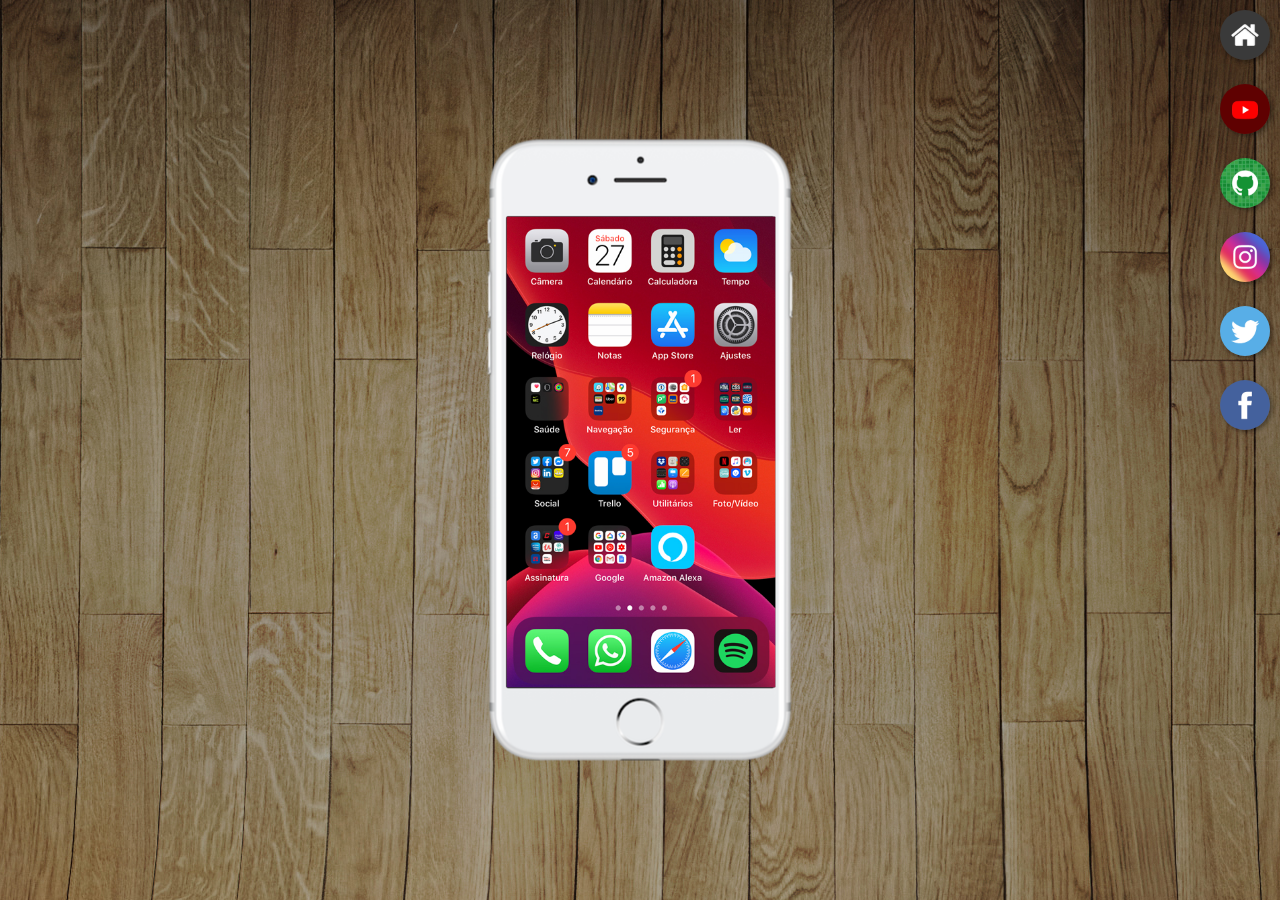
==== index.html @ eed38003 "Primeiras paginas do projeto" ====
<!DOCTYPE html>
<html lang="pt-br">
<head>
    <meta charset="UTF-8">
    <meta name="viewport" content="width=device-width, initial-scale=1.0">
    <link rel="shortcut icon" href="favicon.ico" type="image/x-icon">
    <link rel="stylesheet" href="estilos/style.css">
    <title>Projeto Redes Sociais</title>
</head>
<body>
    <main>
        <section id="telefone">
            <iframe src="home.html" name="tela" id="tela" frameborder="0">
                Navegador não é compativel com isso.
            </iframe>
        </section>

        <section id="redes-sociais">
            <a href="#" target="name"><img src="imagens/logo-home.jpg" alt="Home"></a> <br>
            <a href="#" target="name"><img src="imagens/logo-youtube.jpg" alt="Youtube"></a> <br>
            <a href="#" target="name"><img src="imagens/logo-github.jpg" alt="Github"></a> <br>
            <a href="#" target="name"><img src="imagens/logo-instagram.jpg" alt="Instagram"></a> <br>
            <a href="#" target="name"><img src="imagens/logo-twitter.jpg" alt="Twitter"></a> <br>
            <a href="#" target="name"><img src="imagens/logo-facebook.jpg" alt="Facebook"></a> <br>
        </section>
    </main>
</body>
</html>
---- estilos/style.css ----
@charset "UTF-8";

* {
    margin: 0;
    padding: 0;
    font-family: Arial, Helvetica, sans-serif;
}

html, body {
    height: 100vh;
    width: 100vw;
    background-color: black;
}

body {
    background: url('../imagens/fundo-madeira.jpg') no-repeat top center;
    background-position: cover;
    background-attachment: fixed;
}

main {
    position: relative;
    height: 100vh;
}

#telefone {
    position: absolute;
    top: 50%;
    left: 50%;
    transform: translate(-50%, -50%);
    height: 627px;
    width: 311px;
    background: url('../imagens/frame-iphone.png') no-repeat;
}

#tela {
    position: relative;
    top: 80px;
    left: 22px;
    width: 269px;
    height: 471px;
}
#redes-sociais {
    text-align: right;
}

#redes-sociais a {
    text-decoration: none;
}

#redes-sociais img {
    width: 50px;
    margin: 10px;
    border-radius: 50%;
    box-shadow: 2px 2px 5px rgba(0, 0, 0, 0.411);
    box-sizing: border-box;
    transition: border .7s;
    transition: transform .7s;   
}

#redes-sociais img:hover {
    border: 2px solid rgba(255, 255, 255, 0.596);
    transform: translate(-3px, -3px);
    box-shadow: 5px 5px 10px rgba(0, 0, 0, 0.521);
    transition: transform .7s;
    transition: border .7s;
}
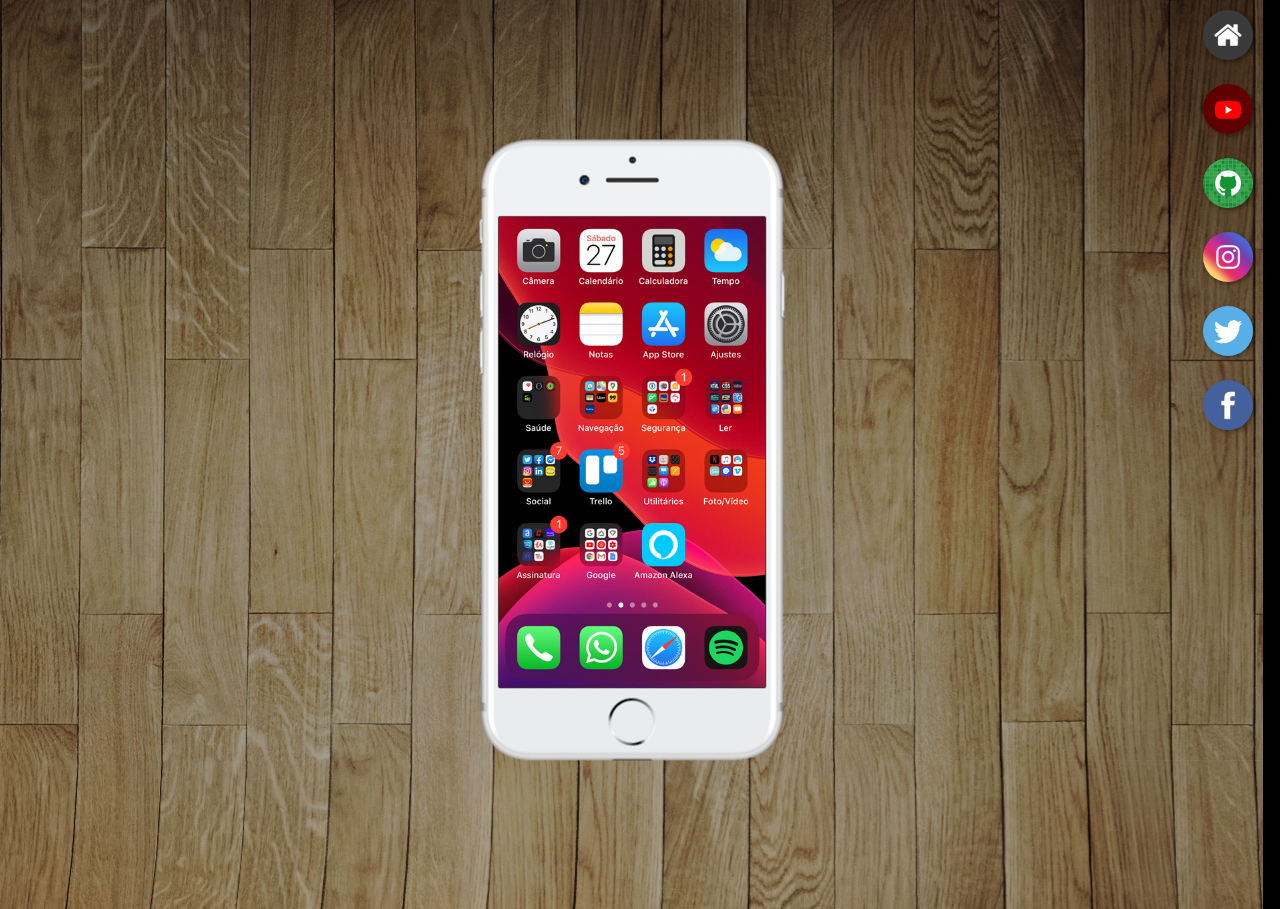
==== commit 056b7e5b: "projeto do site redes sociais completo" ====
--- a/index.html
+++ b/index.html
@@ -16,12 +16,12 @@
         </section>
 
         <section id="redes-sociais">
-            <a href="#" target="name"><img src="imagens/logo-home.jpg" alt="Home"></a> <br>
-            <a href="#" target="name"><img src="imagens/logo-youtube.jpg" alt="Youtube"></a> <br>
-            <a href="#" target="name"><img src="imagens/logo-github.jpg" alt="Github"></a> <br>
-            <a href="#" target="name"><img src="imagens/logo-instagram.jpg" alt="Instagram"></a> <br>
-            <a href="#" target="name"><img src="imagens/logo-twitter.jpg" alt="Twitter"></a> <br>
-            <a href="#" target="name"><img src="imagens/logo-facebook.jpg" alt="Facebook"></a> <br>
+            <a href="home.html" target="tela"><img src="imagens/logo-home.jpg" alt="Home"></a> <br>
+            <a href="youtube.html" target="tela"><img src="imagens/logo-youtube.jpg" alt="Youtube"></a> <br>
+            <a href="github.html" target="tela"><img src="imagens/logo-github.jpg" alt="Github"></a> <br>
+            <a href="instagram.html" target="tela"><img src="imagens/logo-instagram.jpg" alt="Instagram"></a> <br>
+            <a href="twitter.html" target="tela"><img src="imagens/logo-twitter.jpg" alt="Twitter"></a> <br>
+            <a href="facebook.html" target="tela"><img src="imagens/logo-facebook.jpg" alt="Facebook"></a> <br>
         </section>
     </main>
 </body>
--- a/estilos/style.css
+++ b/estilos/style.css
@@ -7,8 +7,8 @@
 }
 
 html, body {
-    height: 100vh;
-    width: 100vw;
+    height: 101vh;
+    width: 98.7vw;
     background-color: black;
 }
 
@@ -37,7 +37,7 @@
     position: relative;
     top: 80px;
     left: 22px;
-    width: 269px;
+    width: 267px;
     height: 471px;
 }
 #redes-sociais {
